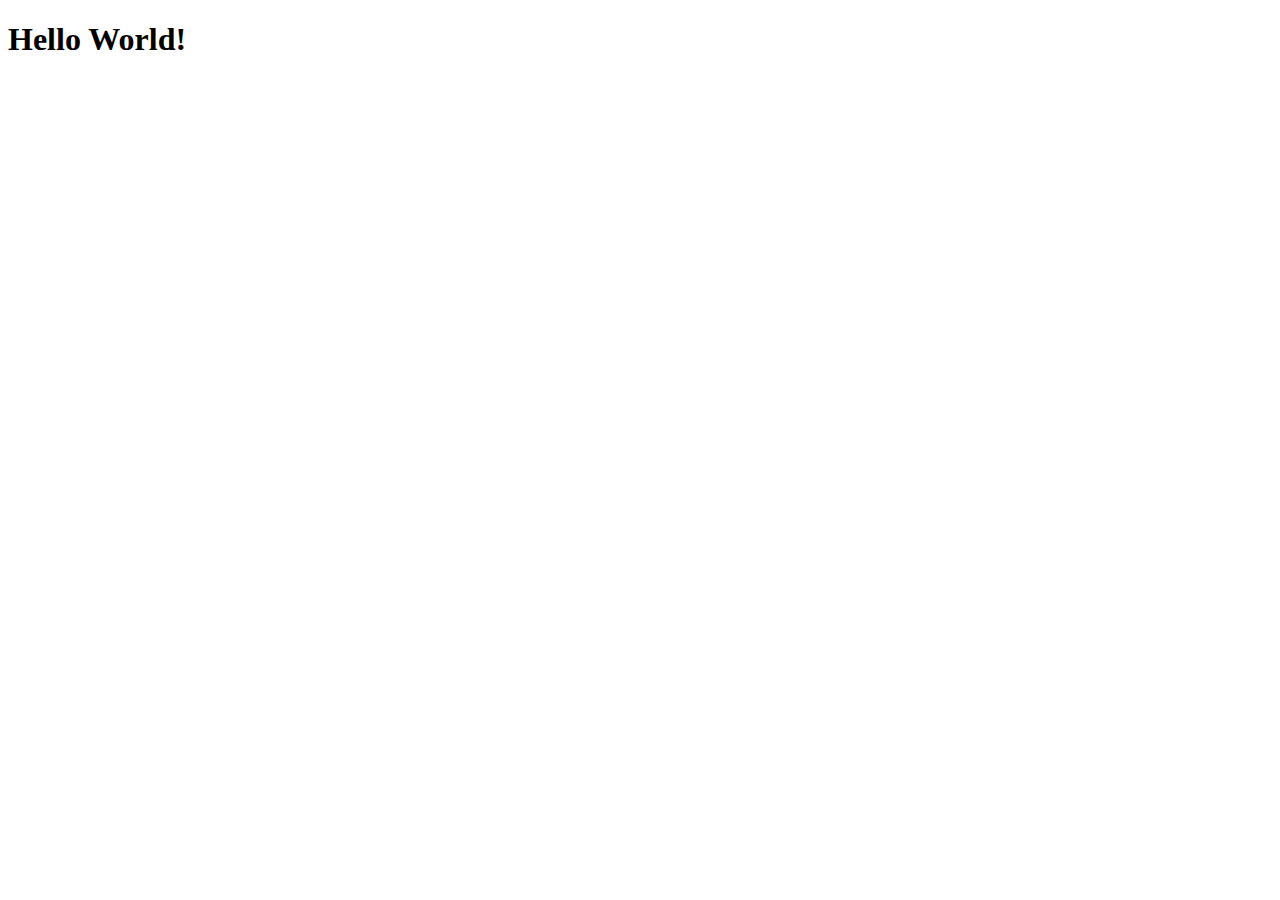
==== src/main/webapp/index.html @ abcdaddf "#1 -> inicio del proyecto" ====
<!DOCTYPE html>
<html>
    <head>
        <title>Start Page</title>
        <meta http-equiv="Content-Type" content="text/html; charset=UTF-8">
    </head>
    <body>
        <h1>Hello World!</h1>
    </body>
</html>
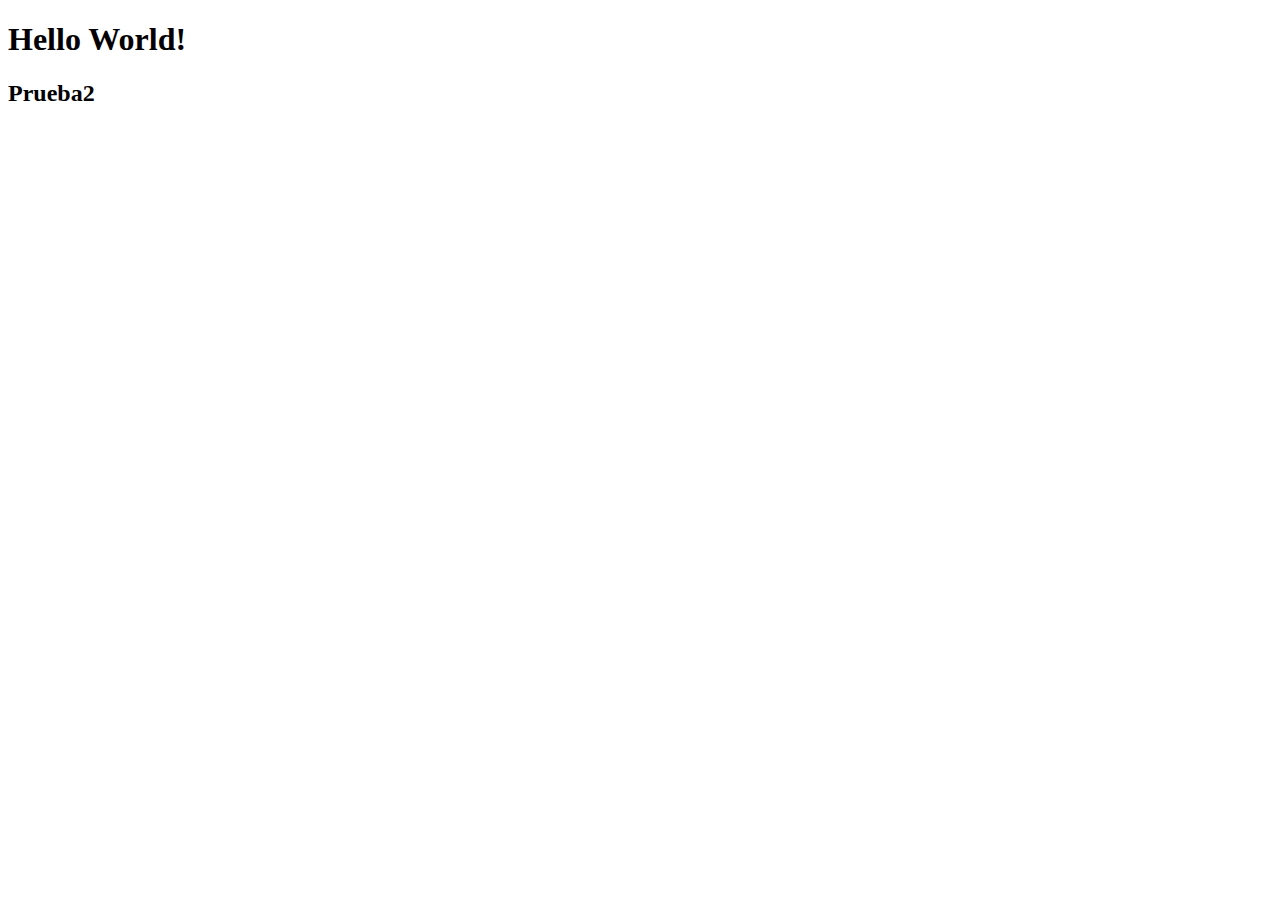
==== commit 5f961794: "#1 -> inicio del proyecto" ====
--- a/src/main/webapp/index.html
+++ b/src/main/webapp/index.html
@@ -6,5 +6,6 @@
     </head>
     <body>
         <h1>Hello World!</h1>
+        <h2>Prueba2</h2>
     </body>
 </html>
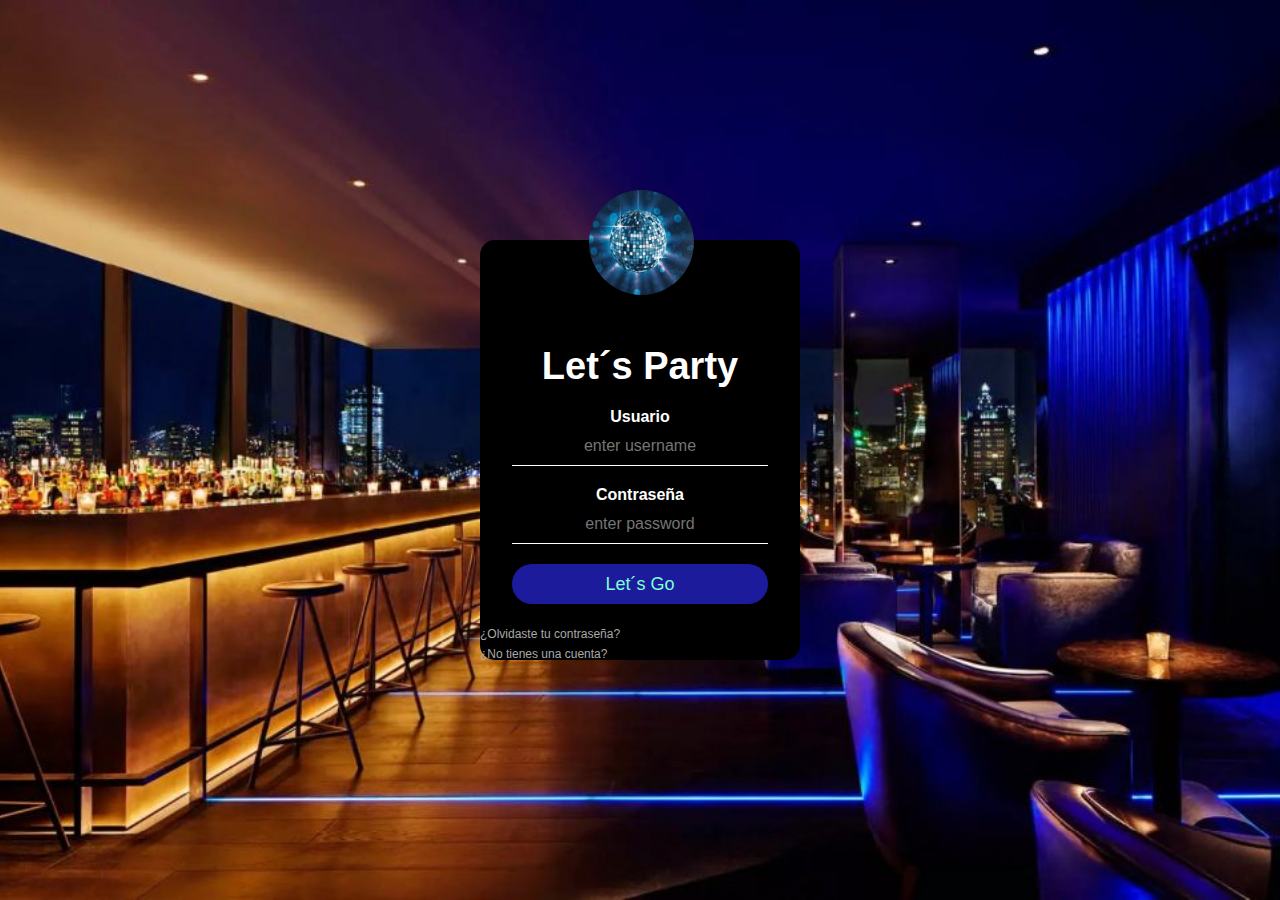
==== commit 09e4861c: "#1 -> inicio del proyecto" ====
--- a/src/main/webapp/index.html
+++ b/src/main/webapp/index.html
@@ -1,11 +1,27 @@
-<!DOCTYPE html>
+
 <html>
     <head>
-        <title>Start Page</title>
         <meta http-equiv="Content-Type" content="text/html; charset=UTF-8">
+        <meta name="viewport" content="width=device-width, initial-scale=1.0">
+        <meta http-equiv="X-UA-Compatible" content="ie=edge">
+        <link rel="stylesheet" href="styles/login.css">
+        <title>Login | Let´s Party</title>
     </head>
     <body>
-        <h1>Hello World!</h1>
-        <h2>Prueba2</h2>
+        <div class="login-box">
+            <img class="avatar" src="img/esfera.jpg" alt="Logo de Let´s Go Party">
+            <h1>Let´s Party</h1>
+            <form action="#">
+                <!--Username-->
+                <label for="username">Usuario</label>
+                <input type="text" placeholder="enter username">
+                <!--Password-->
+                <label for="password">Contraseña</label>
+                <input type="password" placeholder="enter password">
+                <input type="submit" value="Let´s Go">
+                <a href="#">¿Olvidaste tu contraseña?</a><br>
+                <a href="#">¿No tienes una cuenta?</a>
+            </form>
+        </div>
     </body>
 </html>
--- a/src/main/webapp/styles/login.css
+++ b/src/main/webapp/styles/login.css
@@ -0,0 +1,90 @@
+body {
+margin: 0;
+padding: 0;
+background: url(../img/bar.jpg) no-repeat center top;
+background-size: cover;
+font-family: sans-serif;
+height: 100vh;
+}
+.login-box{
+    width: 320px;
+    height: 420px;
+    background: #000;
+    color: #fff;
+    top: 50%;
+    left: 50%;
+    position: absolute;
+    transform: translate(-50%, -50%);
+    box-sizing: border-box;
+    padding: 70px, 30px;
+    border-radius: 15px;  
+      
+}
+.login-box .avatar{
+    width: 105px;
+    height: 105px;
+    border-radius: 50%;
+    position: relative;
+    top: -50px;
+    left: 34%;
+}
+.login-box h1{
+    margin: 0;
+    padding:  0 0 20px;
+    text-align: center;
+    font-size: 38px;
+    
+}
+.login-box label{
+    margin: 0;
+    padding: 0;
+    font-weight: bold;
+    display: block;
+    text-align: center;    
+}
+.login-box input{
+    width: 80%;
+    margin-bottom: 20px;
+    margin-left: 32px;
+    margin-right: 20px;
+ 
+}
+.login-box input[type= "text"],
+.login-box input[type="password"] {
+    border: none;
+    border-bottom: 1px solid #fff;
+    background: transparent;
+    outline: none;
+    height: 40px;
+    color: #fff;
+    font-size: 16px;
+    text-align: center;
+    padding: 0;
+    
+}
+.login-box input[type="submit"]{
+    border: none;
+    outline: none;
+    height: 40px;
+    background: rgb(27, 27, 156);
+    color: aquamarine;
+    font-size: 18px;
+    border-radius: 20px;
+    
+}
+.login-box input[type="submit"]:hover{
+    color: #fff;
+    background: #3232ff;
+    transition: background-color 2s;
+}
+.login-box a{
+    text-decoration: none;
+    font-size: 12px;
+    line-height: 20px;
+    color: darkgray;
+    margin-right: 32px;
+    margin-right: 20px;
+}
+.login-box a:hover{
+    color: #fff;
+}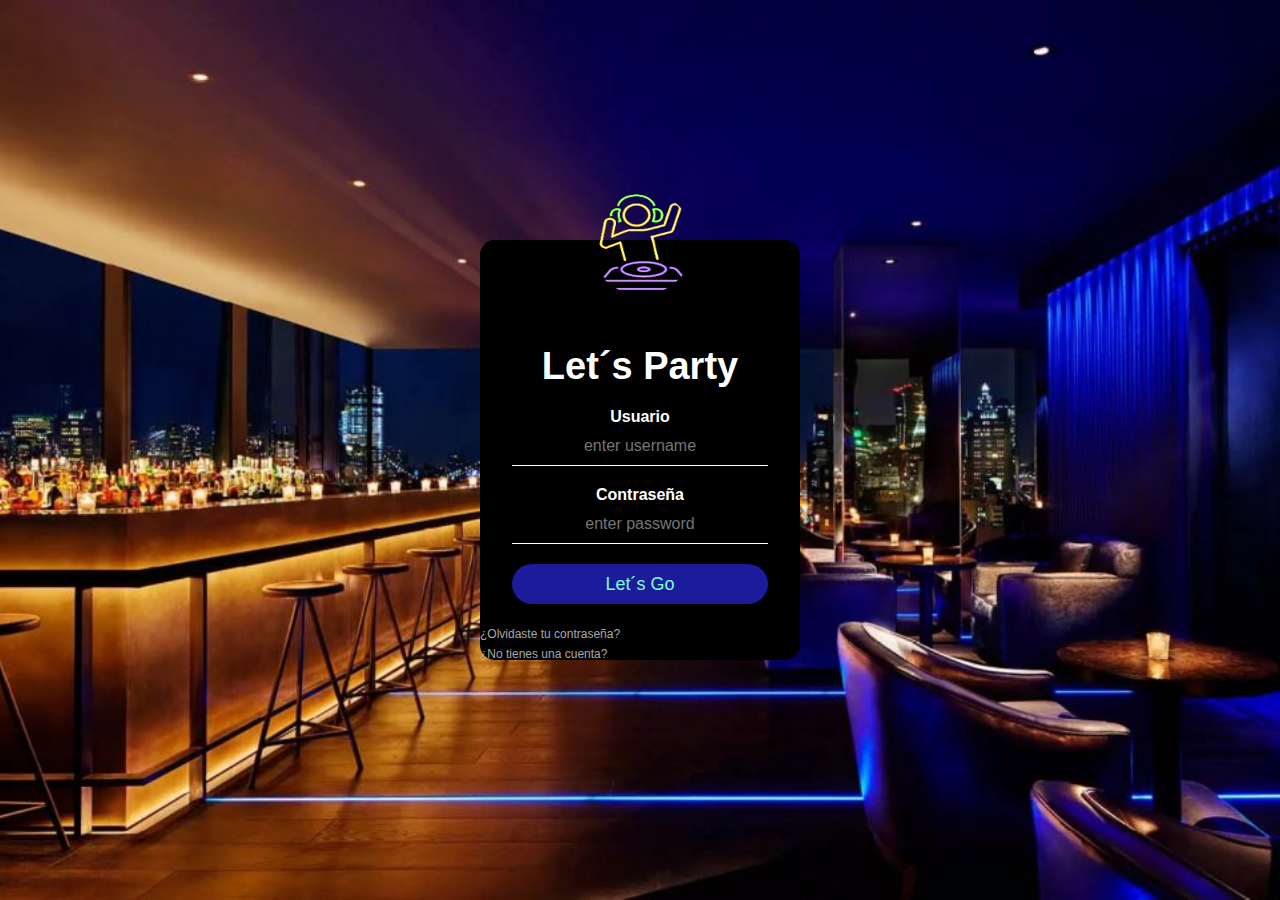
==== commit 8271e2cb: "registro e intento prueba guardar registro con DAO" ====
--- a/src/main/webapp/index.html
+++ b/src/main/webapp/index.html
@@ -9,18 +9,18 @@
     </head>
     <body>
         <div class="login-box">
-            <img class="avatar" src="img/esfera.jpg" alt="Logo de Let´s Go Party">
+            <img class="avatar" src="img/images.png" alt="Logo de Let´s Go Party">
             <h1>Let´s Party</h1>
-            <form action="#">
+            <form action="loginservlet" method="POST">
                 <!--Username-->
                 <label for="username">Usuario</label>
-                <input type="text" placeholder="enter username">
+                <input type="text" placeholder="enter username" name="email">
                 <!--Password-->
                 <label for="password">Contraseña</label>
-                <input type="password" placeholder="enter password">
+                <input type="password" placeholder="enter password" name="password">
                 <input type="submit" value="Let´s Go">
                 <a href="#">¿Olvidaste tu contraseña?</a><br>
-                <a href="#">¿No tienes una cuenta?</a>
+                <a href="registro.html">¿No tienes una cuenta?</a>
             </form>
         </div>
     </body>
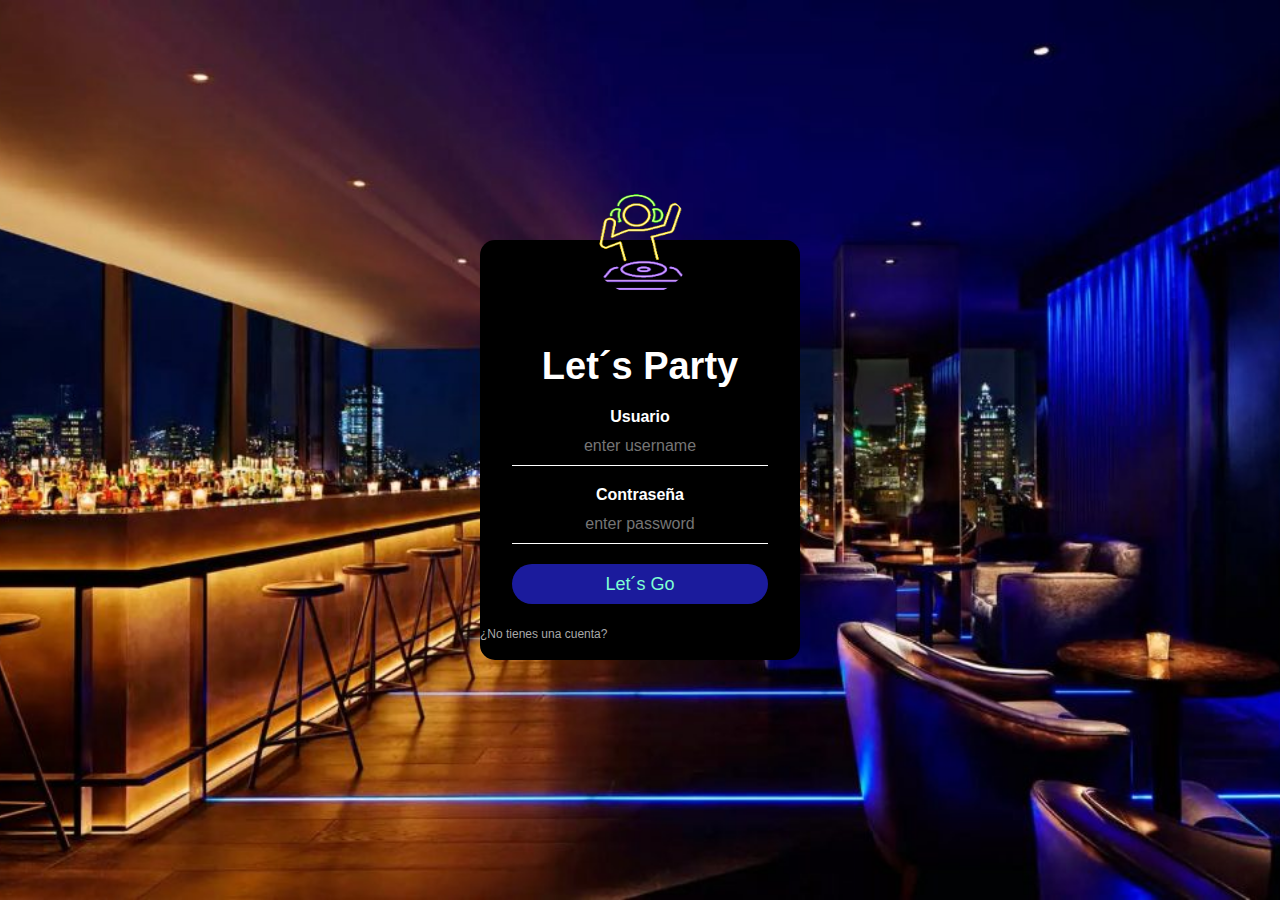
==== commit b46fb6a7: "Merge origin/lesser" ====
--- a/src/main/webapp/index.html
+++ b/src/main/webapp/index.html
@@ -19,7 +19,6 @@
                 <label for="password">Contraseña</label>
                 <input type="password" placeholder="enter password" name="password">
                 <input type="submit" value="Let´s Go">
-                <a href="#">¿Olvidaste tu contraseña?</a><br>
                 <a href="registro.html">¿No tienes una cuenta?</a>
             </form>
         </div>
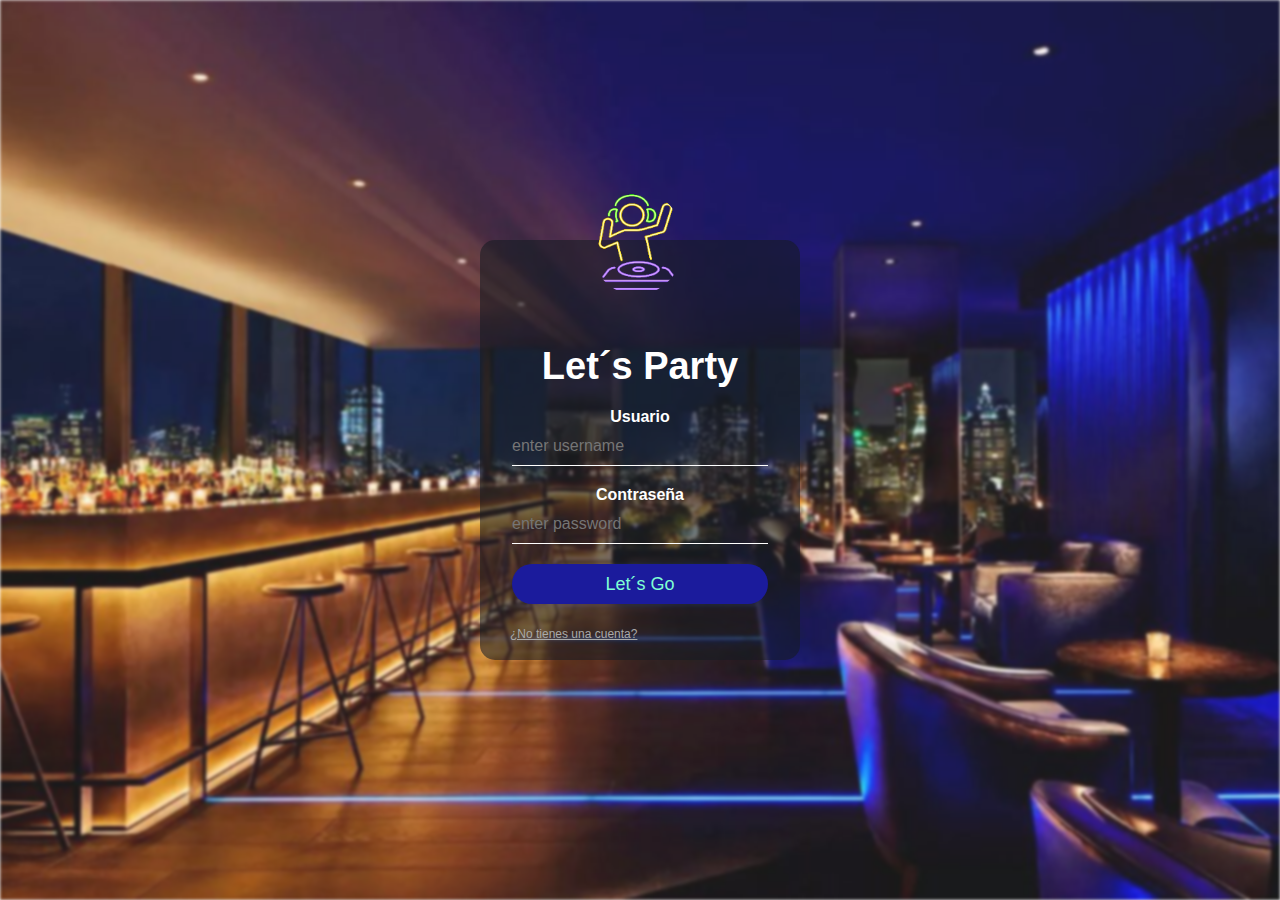
==== commit f8eaabb0: ""tiempo real" y otras  cosas" ====
--- a/src/main/webapp/index.html
+++ b/src/main/webapp/index.html
@@ -8,6 +8,7 @@
         <title>Login | Let´s Party</title>
     </head>
     <body>
+        <div class=img></div>
         <div class="login-box">
             <img class="avatar" src="img/images.png" alt="Logo de Let´s Go Party">
             <h1>Let´s Party</h1>
--- a/src/main/webapp/styles/login.css
+++ b/src/main/webapp/styles/login.css
@@ -1,15 +1,44 @@
 body {
-margin: 0;
-padding: 0;
-background: url(../img/bar.jpg) no-repeat center top;
-background-size: cover;
-font-family: sans-serif;
-height: 100vh;
+    margin: 0;
+    padding: 0;    
+    background-size: cover;
+    font-family: sans-serif;
+    height: 100vh;
+    overflow-y: hidden;
+    overflow-x: hidden;
+    }
+@-webkit-keyframes slide {
+    from { transform: scale(1); }
+    to { transform: scale(1.5); }
+}
+
+.img{
+/*background: url(img/lobby-bar.jpg) no-repeat center top ; */
+    /* The image used */
+    background-image: url(../img/bar.jpg);
+  
+    /* Add the blur effect */
+    opacity: 0.9;
+    /*filter:alpha(opacity= 50);*/
+    filter: blur(1.5px);
+    -webkit-filter: blur(1.5px);
+    
+    -webkit-animation: slide 80s linear alternate infinite;
+
+    
+
+    /* Full height */
+    height: 100%; 
+  
+    /* Center and scale the image nicely */
+    background-position: center;
+    background-repeat: no-repeat;
+    background-size: cover;
 }
 .login-box{
     width: 320px;
     height: 420px;
-    background: #000;
+    background: rgba(21, 26, 34, 0.568);
     color: #fff;
     top: 50%;
     left: 50%;
@@ -17,11 +46,17 @@
     transform: translate(-50%, -50%);
     box-sizing: border-box;
     padding: 70px, 30px;
-    border-radius: 15px;  
-      
+    border-radius: 15px;
+
+} 
+  
+
+.login-box:hover{
+    background:  hsla(213, 83%, 7%, 0.938);
 }
+
 .login-box .avatar{
-    width: 105px;
+    width: 95px;
     height: 105px;
     border-radius: 50%;
     position: relative;
@@ -33,23 +68,26 @@
     padding:  0 0 20px;
     text-align: center;
     font-size: 38px;
-    
+
 }
 .login-box label{
     margin: 0;
     padding: 0;
     font-weight: bold;
     display: block;
-    text-align: center;    
+    text-align: center;
 }
 .login-box input{
     width: 80%;
     margin-bottom: 20px;
     margin-left: 32px;
     margin-right: 20px;
- 
+
 }
 .login-box input[type= "text"],
+
+.login-box input[type= "text"],
+
 .login-box input[type="password"] {
     border: none;
     border-bottom: 1px solid #fff;
@@ -58,9 +96,9 @@
     height: 40px;
     color: #fff;
     font-size: 16px;
-    text-align: center;
+    text-align: start;
     padding: 0;
-    
+
 }
 .login-box input[type="submit"]{
     border: none;
@@ -70,7 +108,7 @@
     color: aquamarine;
     font-size: 18px;
     border-radius: 20px;
-    
+
 }
 .login-box input[type="submit"]:hover{
     color: #fff;
@@ -78,13 +116,17 @@
     transition: background-color 2s;
 }
 .login-box a{
-    text-decoration: none;
     font-size: 12px;
     line-height: 20px;
     color: darkgray;
-    margin-right: 32px;
-    margin-right: 20px;
+    margin-right: 40px;
+    margin-left: 30px;
+    
+
 }
 .login-box a:hover{
     color: #fff;
-}+    text-align: center;
+}
+
+
